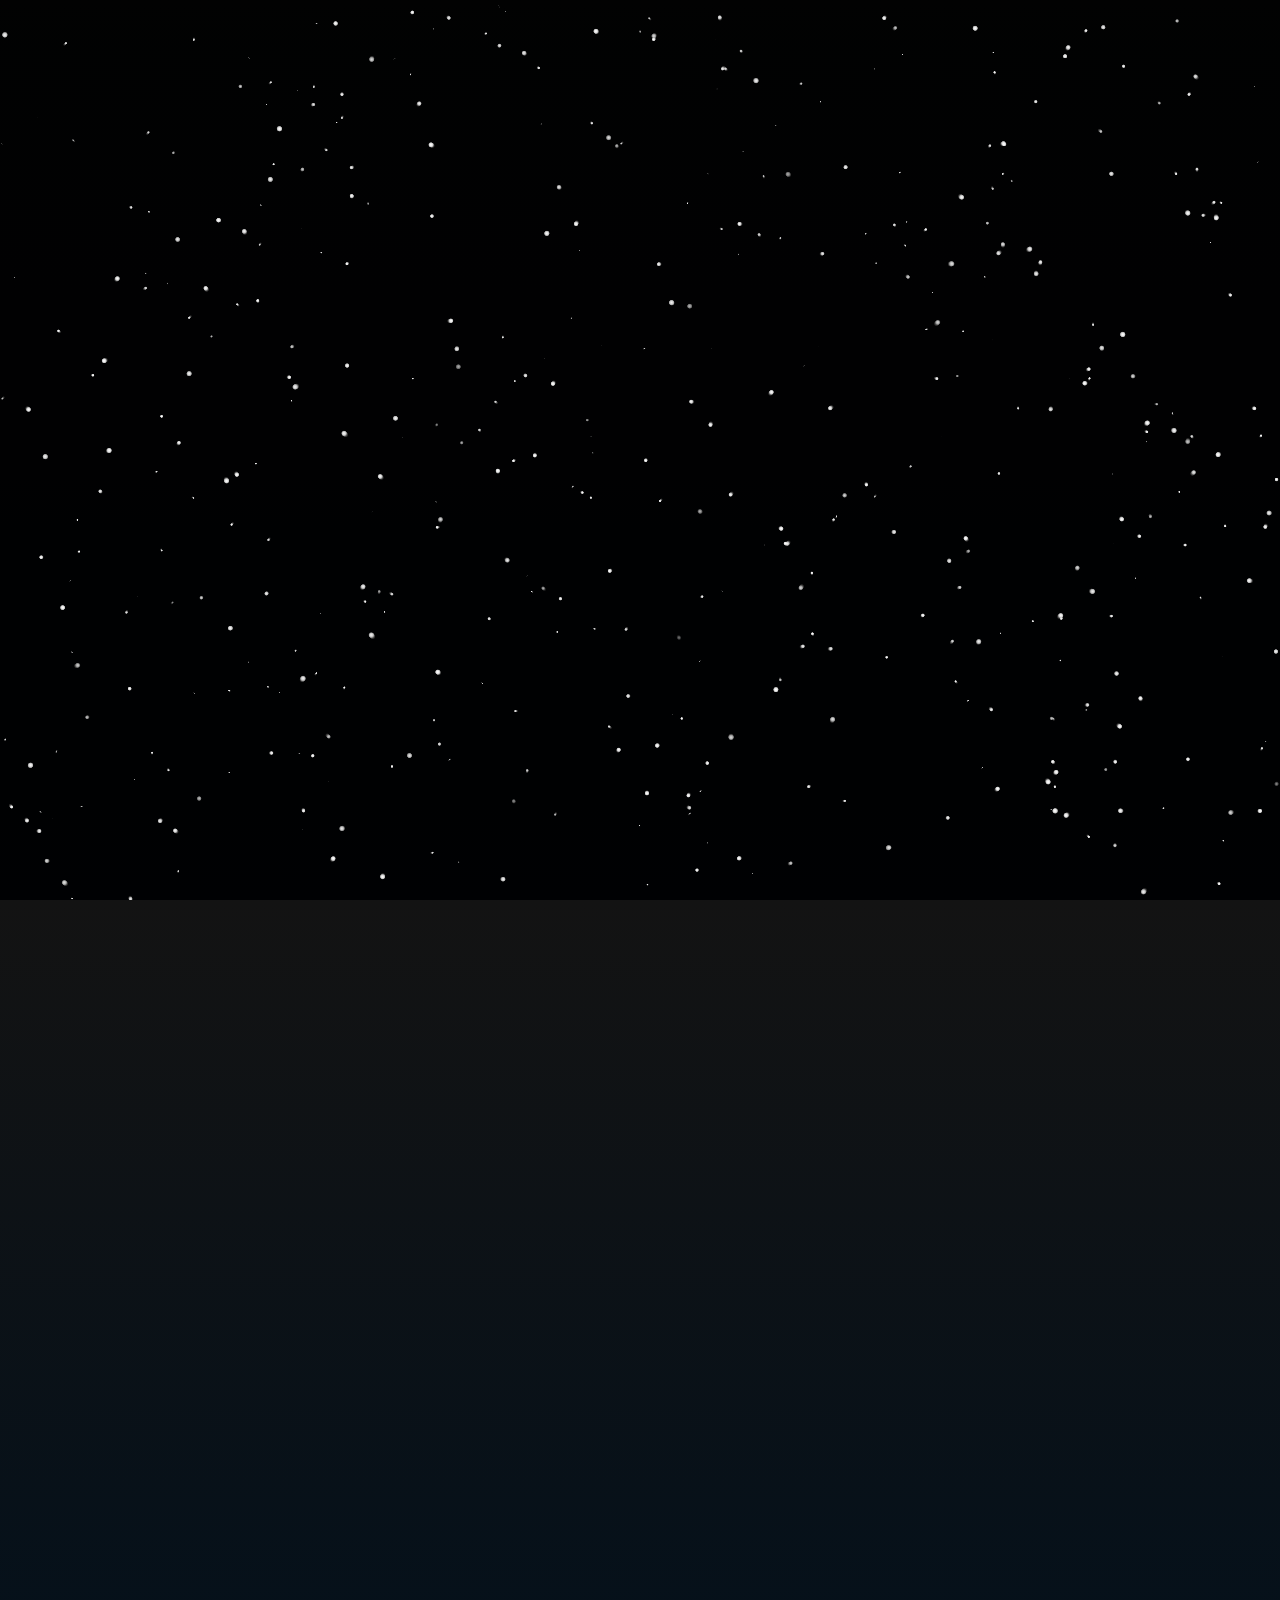
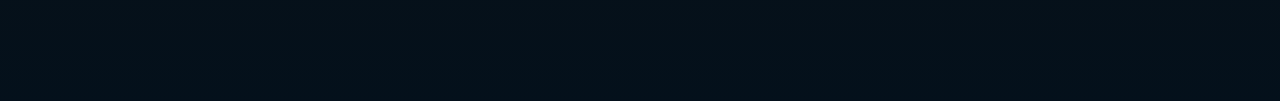
==== index.html @ 4b6592d7 "add index page" ====
<html>

<head>
  <style>
    *{margin: 0;padding: 0;}
	  html,body{height: 100%;}
	  body{background: linear-gradient(to bottom, #131313 0%,#02101c 100%);}
	  .canvas-box{position: relative;left: 0;top: 0;z-index: -1;}
	  .box{position: absolute;z-index: 1;color:#fff;font-family: Arial;left: 50%;top:50%;transform: translate(-50%,-50%);text-align: center;}
	  a:link,a:hover,a:visited,a:active{text-decoration: none;color: inherit;display: block;}
	  a{margin: 30px 0;font-size: 20px;}

    .outside {
      height: 90vh;
      width: 90vw;
      margin: auto;
      margin-top: 1vh;
      margin-bottom: 1vh;
      text-align: center;
      z-index: 1;
      position: absolute;
      top: 1vh;
      left: 2vw;
    }

    .vertical_photo {
      display: inline-block;
      width: 250px;
      height: 400px;
      margin-left: 1.6vw;
      margin-right: 1.6vw;
      margin-top: 2.2vh;
      background-repeat: no-repeat;
      background-size: 100% 100%;
    }

    .horizontal_photo {
      display: inline-block;
      width: 600px;
      height: 400px;
      margin-left: 1vw;
      margin-right: 1vw;
      margin-top: 2.2vh;
      background-repeat: no-repeat;
      background-size: 100% 100%;
    }
  </style>
</head>

<body>
  <div class="canvas-box">
    <canvas id="canvas">你的浏览器不支持canvas
  </canvas>
  </div>

  <div class="outside">
    <div>
      <div class="vertical_photo" style="background-image: url('resources/img/marrige/dayu_1.jpg');">
      </div>
      <div class="vertical_photo" style="background-image: url('resources/img/marrige/huajia_1.jpg');">
      </div>
      <div class="vertical_photo" style="background-image: url('resources/img/marrige/dongfang_2.jpg');">
      </div>
      <div class="vertical_photo" style="background-image: url('resources/img/marrige/heye_1.jpg');">
      </div>
    </div>
  
    <div>
      <div class="horizontal_photo" style="background-image: url('resources/img/marrige/huadeng_1.jpg');">
      </div>
      <div class="horizontal_photo" style="background-image: url('resources/img/marrige/huadeng_2.jpg');">
      </div>
    </div>
  </div>
  <script src="resources/js/star_sky.js"></script>
</body>

<script>
  
</script>

</html>
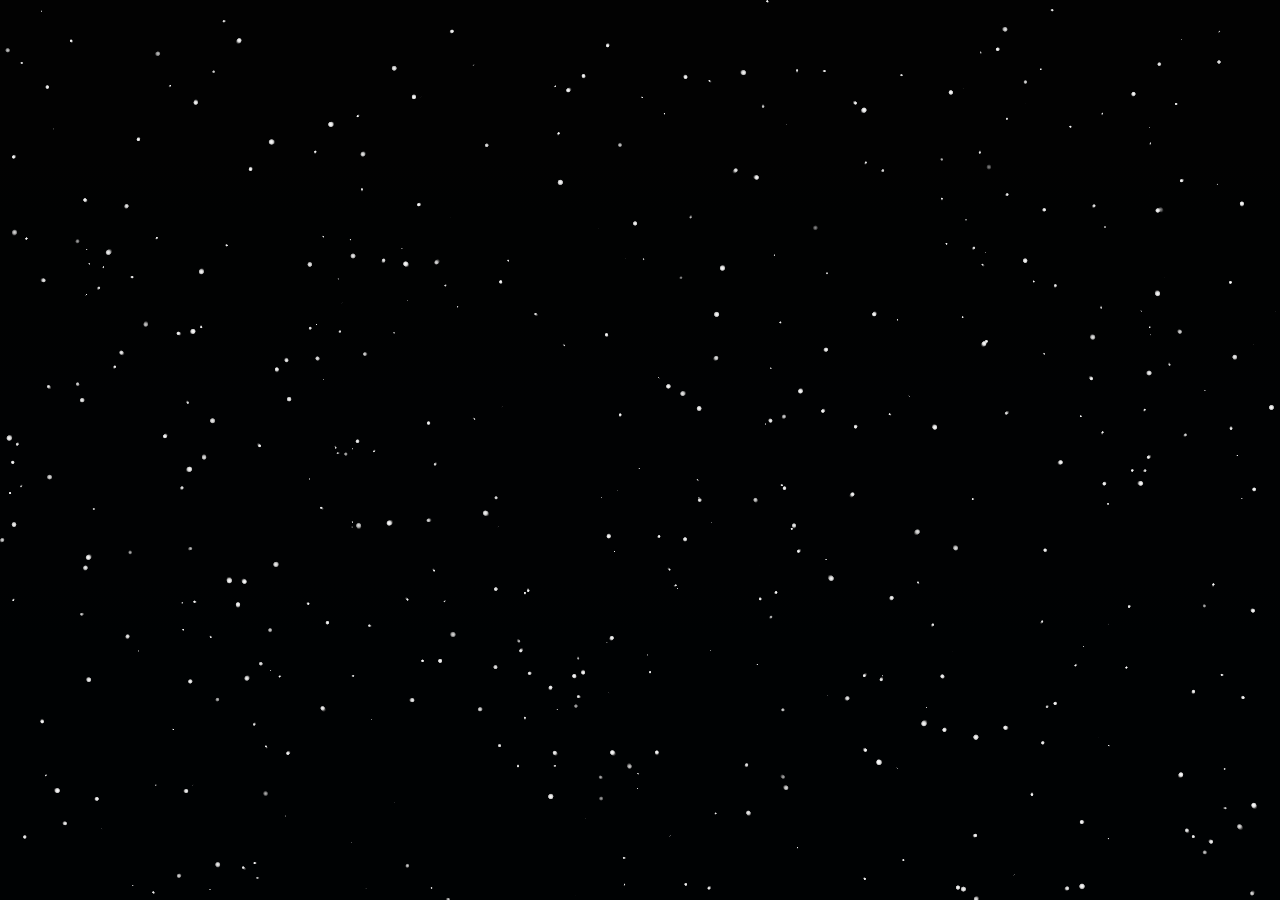
==== commit 3fcf87cb: "Optmize to fit vertical page" ====
--- a/index.html
+++ b/index.html
@@ -12,15 +12,15 @@
 
     .outside {
       height: 90vh;
-      width: 90vw;
+      width: 50vw;
       margin: auto;
-      margin-top: 1vh;
-      margin-bottom: 1vh;
       text-align: center;
       z-index: 1;
       position: absolute;
-      top: 1vh;
-      left: 2vw;
+      top: 50%;
+      left: 50%;
+      transform: translate(-50%, -50%);
+      overflow: auto;
     }
 
     .vertical_photo {
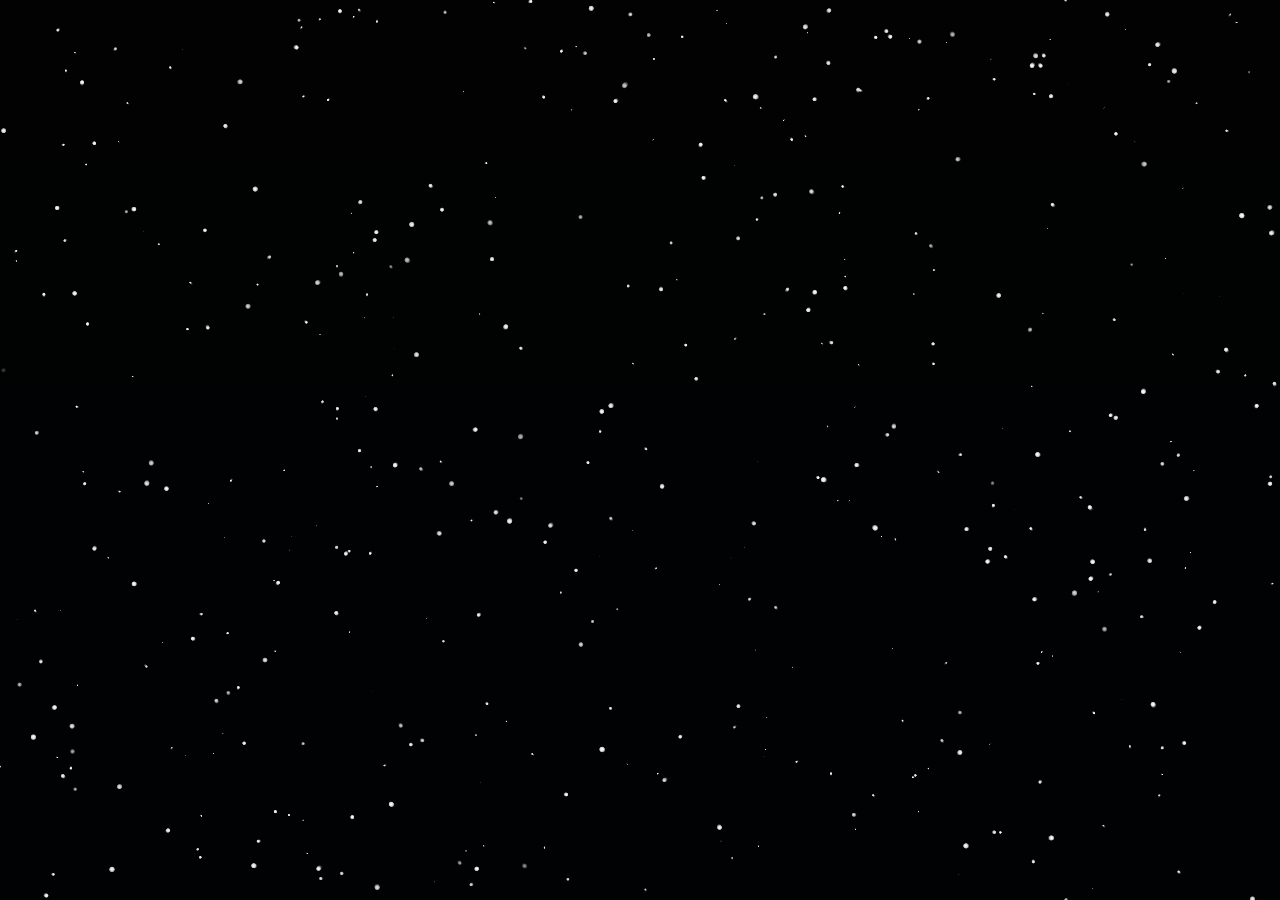
==== commit 44908ea3: "widen background" ====
--- a/index.html
+++ b/index.html
@@ -12,7 +12,7 @@
 
     .outside {
       height: 90vh;
-      width: 50vw;
+      width: 70vw;
       margin: auto;
       text-align: center;
       z-index: 1;
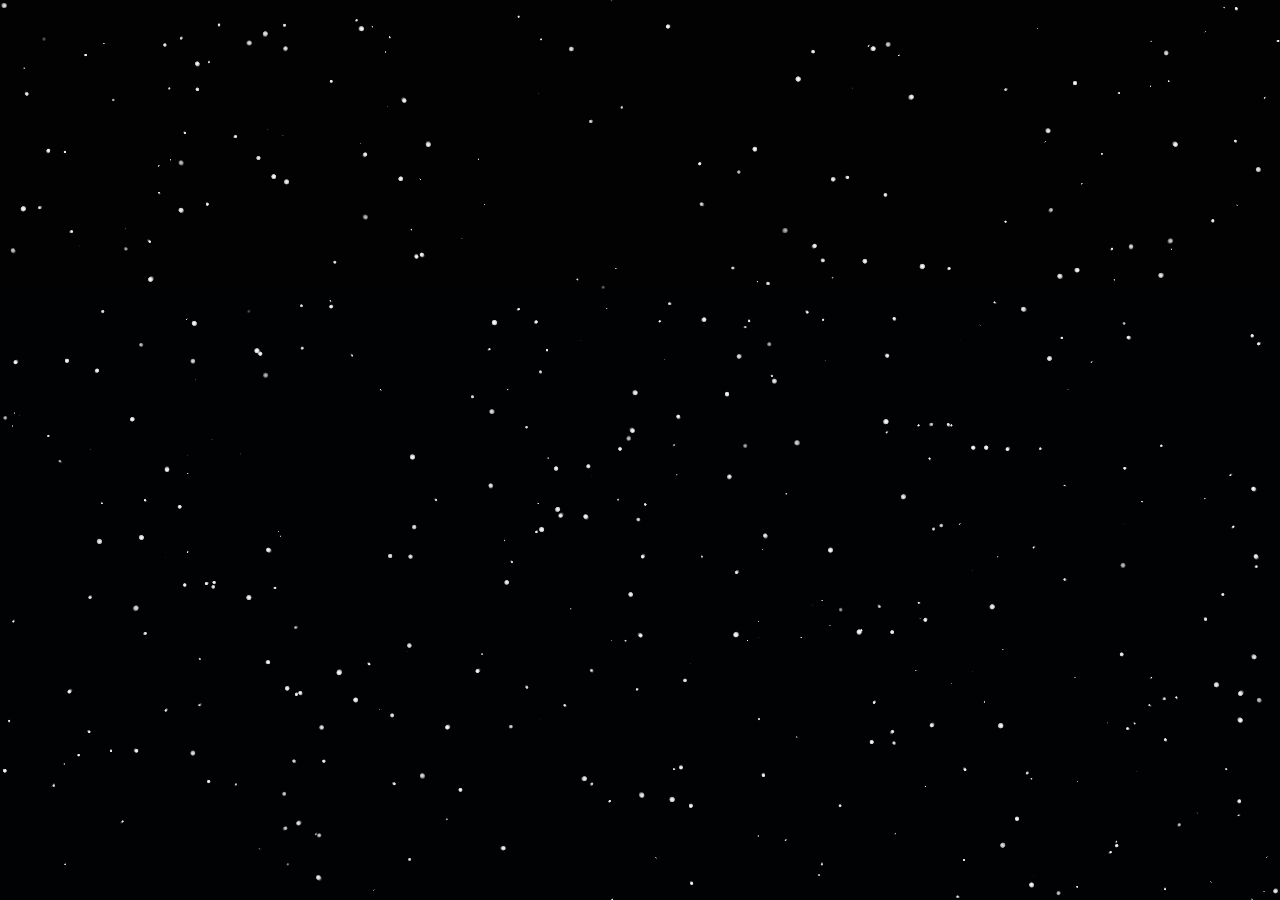
==== commit f750f730: "optimize photo autofix" ====
--- a/index.html
+++ b/index.html
@@ -25,19 +25,23 @@
 
     .vertical_photo {
       display: inline-block;
-      width: 250px;
-      height: 400px;
-      margin-left: 1.6vw;
-      margin-right: 1.6vw;
+      width: 25vw;
+      height: 40vw;
+      margin-left: 1vw;
+      margin-right: 1vw;
       margin-top: 2.2vh;
       background-repeat: no-repeat;
       background-size: 100% 100%;
     }
 
+    .vertical_photo_row {
+      display: inline-block;
+    }
+
     .horizontal_photo {
       display: inline-block;
-      width: 600px;
-      height: 400px;
+      width: 45vw;
+      height: 28vw;
       margin-left: 1vw;
       margin-right: 1vw;
       margin-top: 2.2vh;
@@ -55,13 +59,17 @@
 
   <div class="outside">
     <div>
-      <div class="vertical_photo" style="background-image: url('resources/img/marrige/dayu_1.jpg');">
+      <div class="vertical_photo_row">
+        <div class="vertical_photo" style="background-image: url('resources/img/marrige/dayu_1.jpg');">
+        </div>
+        <div class="vertical_photo" style="background-image: url('resources/img/marrige/huajia_1.jpg');">
+        </div>
       </div>
-      <div class="vertical_photo" style="background-image: url('resources/img/marrige/huajia_1.jpg');">
-      </div>
-      <div class="vertical_photo" style="background-image: url('resources/img/marrige/dongfang_2.jpg');">
-      </div>
-      <div class="vertical_photo" style="background-image: url('resources/img/marrige/heye_1.jpg');">
+      <div class="vertical_photo_row">
+        <div class="vertical_photo" style="background-image: url('resources/img/marrige/dongfang_2.jpg');">
+        </div>
+        <div class="vertical_photo" style="background-image: url('resources/img/marrige/heye_1.jpg');">
+        </div>
       </div>
     </div>
   
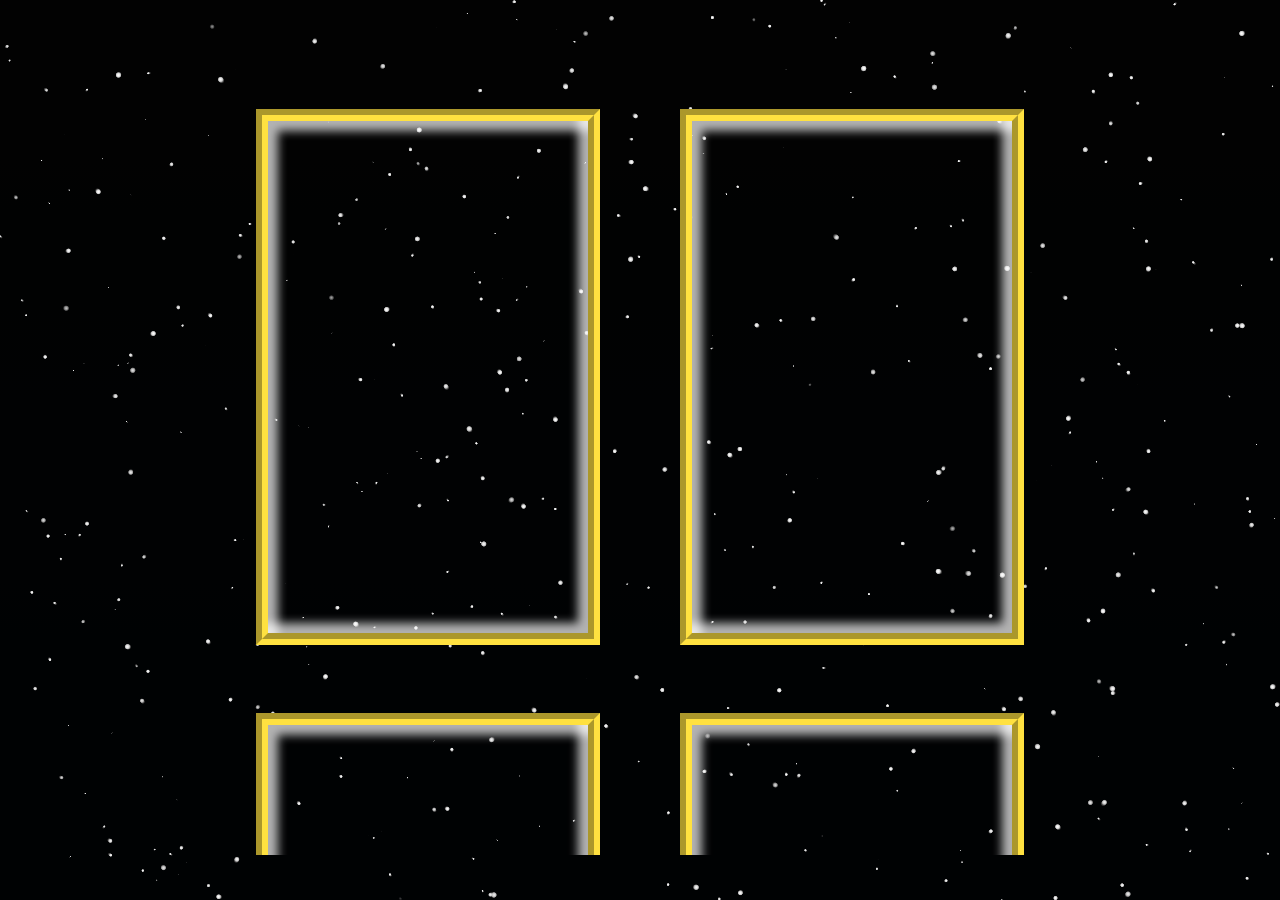
==== commit b1c956a8: "add border" ====
--- a/index.html
+++ b/index.html
@@ -1,18 +1,30 @@
 <html>
-
 <head>
   <style>
-    *{margin: 0;padding: 0;}
-	  html,body{height: 100%;}
-	  body{background: linear-gradient(to bottom, #131313 0%,#02101c 100%);}
-	  .canvas-box{position: relative;left: 0;top: 0;z-index: -1;}
-	  .box{position: absolute;z-index: 1;color:#fff;font-family: Arial;left: 50%;top:50%;transform: translate(-50%,-50%);text-align: center;}
-	  a:link,a:hover,a:visited,a:active{text-decoration: none;color: inherit;display: block;}
-	  a{margin: 30px 0;font-size: 20px;}
+    * {
+      margin: 0;
+      padding: 0;
+    }
+
+    html,
+    body {
+      height: 100%;
+    }
+
+    body {
+      background: linear-gradient(to bottom, #131313 0%, #02101c 100%);
+    }
+
+    .canvas-box {
+      position: relative;
+      left: 0;
+      top: 0;
+      z-index: -1;
+    }
 
     .outside {
       height: 90vh;
-      width: 70vw;
+      width: 90vw;
       margin: auto;
       text-align: center;
       z-index: 1;
@@ -27,9 +39,9 @@
       display: inline-block;
       width: 25vw;
       height: 40vw;
-      margin-left: 1vw;
-      margin-right: 1vw;
-      margin-top: 2.2vh;
+      margin-left: 3vw;
+      margin-right: 3vw;
+      margin-top: 5vw;
       background-repeat: no-repeat;
       background-size: 100% 100%;
     }
@@ -44,9 +56,22 @@
       height: 28vw;
       margin-left: 1vw;
       margin-right: 1vw;
-      margin-top: 2.2vh;
+      margin-top: 5vh;
       background-repeat: no-repeat;
       background-size: 100% 100%;
+    }
+
+    .horizontal_photo:hover, .vertical_photo:hover {
+            transform: scale(1.06);
+    }
+
+    .vertical_photo, .horizontal_photo {
+      border-style: groove; 
+      border-width: 1vw;
+      border-color: #ffe140;
+      box-shadow: 
+      inset 10px 10px 10px rgba(255, 255, 255, 0.7),
+      inset -10px -10px 10px rgba(255, 255, 255, 0.7);
     }
   </style>
 </head>
